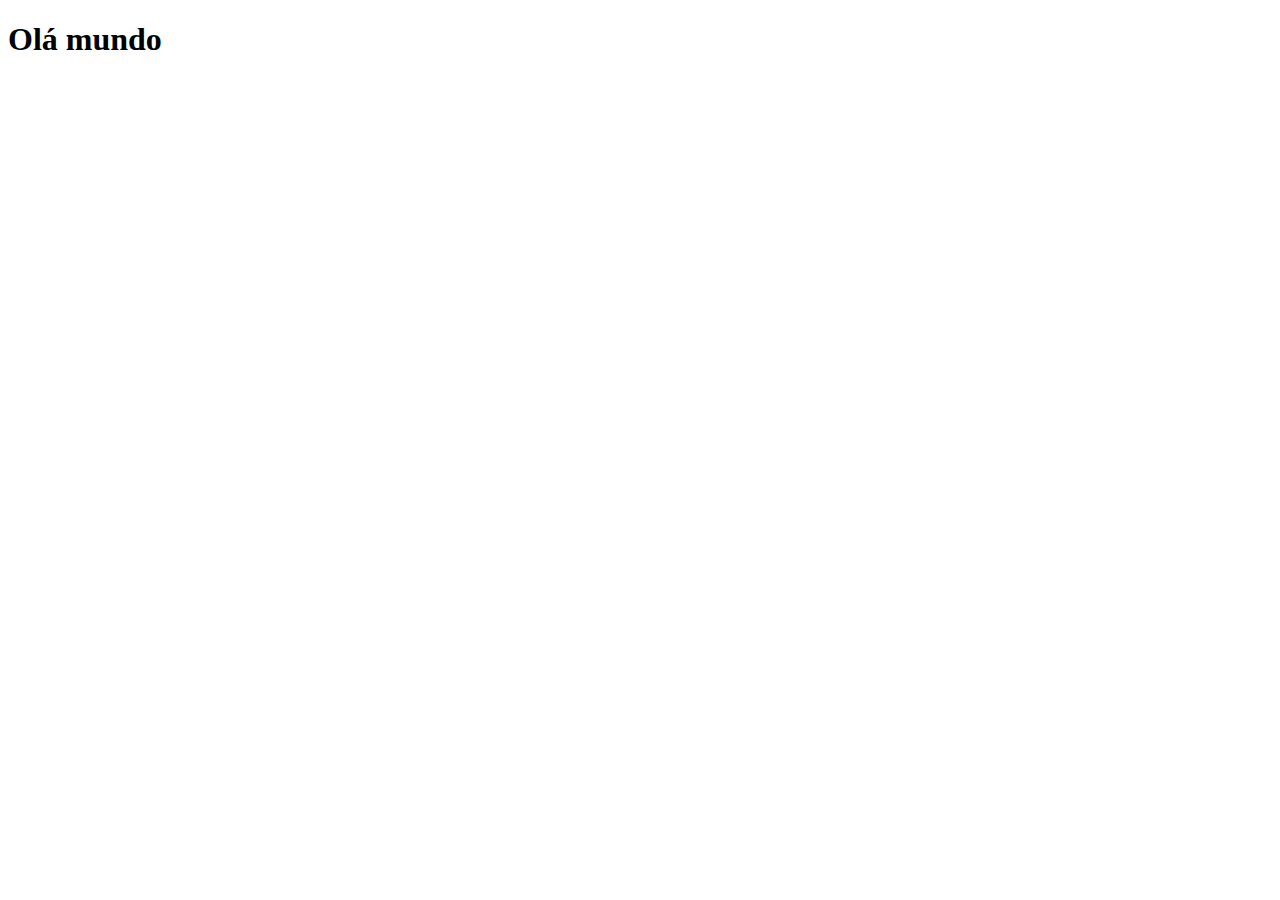
==== index.html @ 3e08b1bb "criei a pagina principal" ====
<!DOCTYPE html>
<html lang="pt-br">
<head>
    <meta charset="UTF-8">
    <meta name="viewport" content="width=device-width, initial-scale=1.0">
    <title>Projeto Redes Sociais</title>
    <link rel="shortcut icon" href="favicon.ico" type="image/x-icon">
</head>
<body>
    <h1>Olá mundo</h1>
</body>
</html>
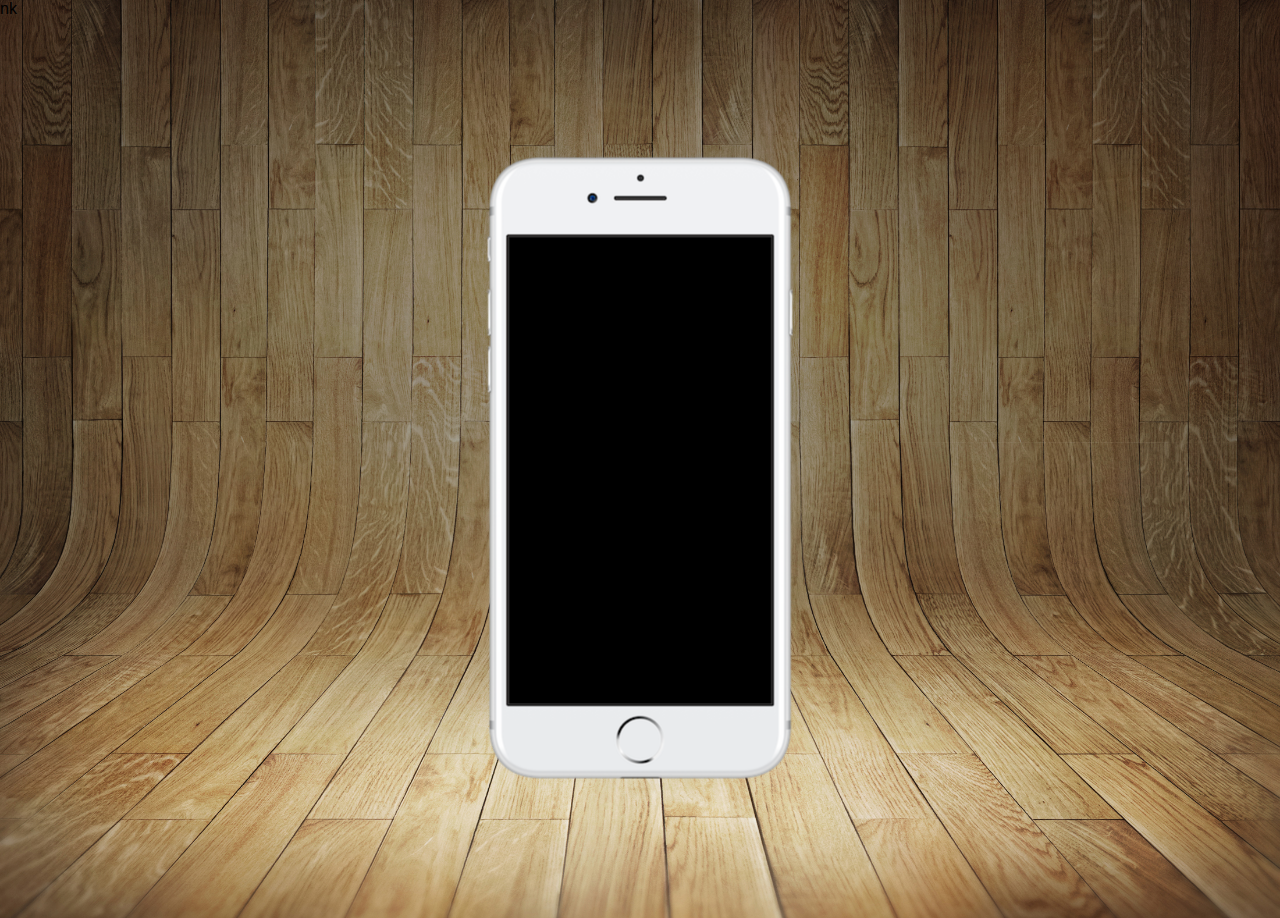
==== commit ba5d6a91: "criei o background" ====
--- a/index.html
+++ b/index.html
@@ -5,8 +5,16 @@
     <meta name="viewport" content="width=device-width, initial-scale=1.0">
     <title>Projeto Redes Sociais</title>
     <link rel="shortcut icon" href="favicon.ico" type="image/x-icon">
+    <link rel="stylesheet" href="estilos/style.css">nk
 </head>
 <body>
-    <h1>Olá mundo</h1>
+    <main>
+        <section id="telefone">
+
+        </section>
+        <section id="redes-sociais">
+
+        </section>
+    </main>
 </body>
 </html>--- a/estilos/style.css
+++ b/estilos/style.css
@@ -0,0 +1,29 @@
+@charset "UTF-8";
+
+* {
+    margin: 0;
+    padding: 0;
+    font-family: Arial, Helvetica, sans-serif;
+}
+html,body {
+    height: 100vh;
+    width: 100vw;
+}
+body {
+    background: url(../imagens/fundo-madeira.jpg) no-repeat top center;
+    background-size: cover;
+    background-attachment:fixed;
+}
+main {
+    position: relative;
+    height: 100vh;
+}
+section#telefone {
+    position: absolute;
+    top: 50%;
+    left: 50%;
+    transform: translate(-50%, -50%);
+    height: 627px;
+    width: 311px;
+    background: url(../imagens/frame-iphone.png) no-repeat;
+}
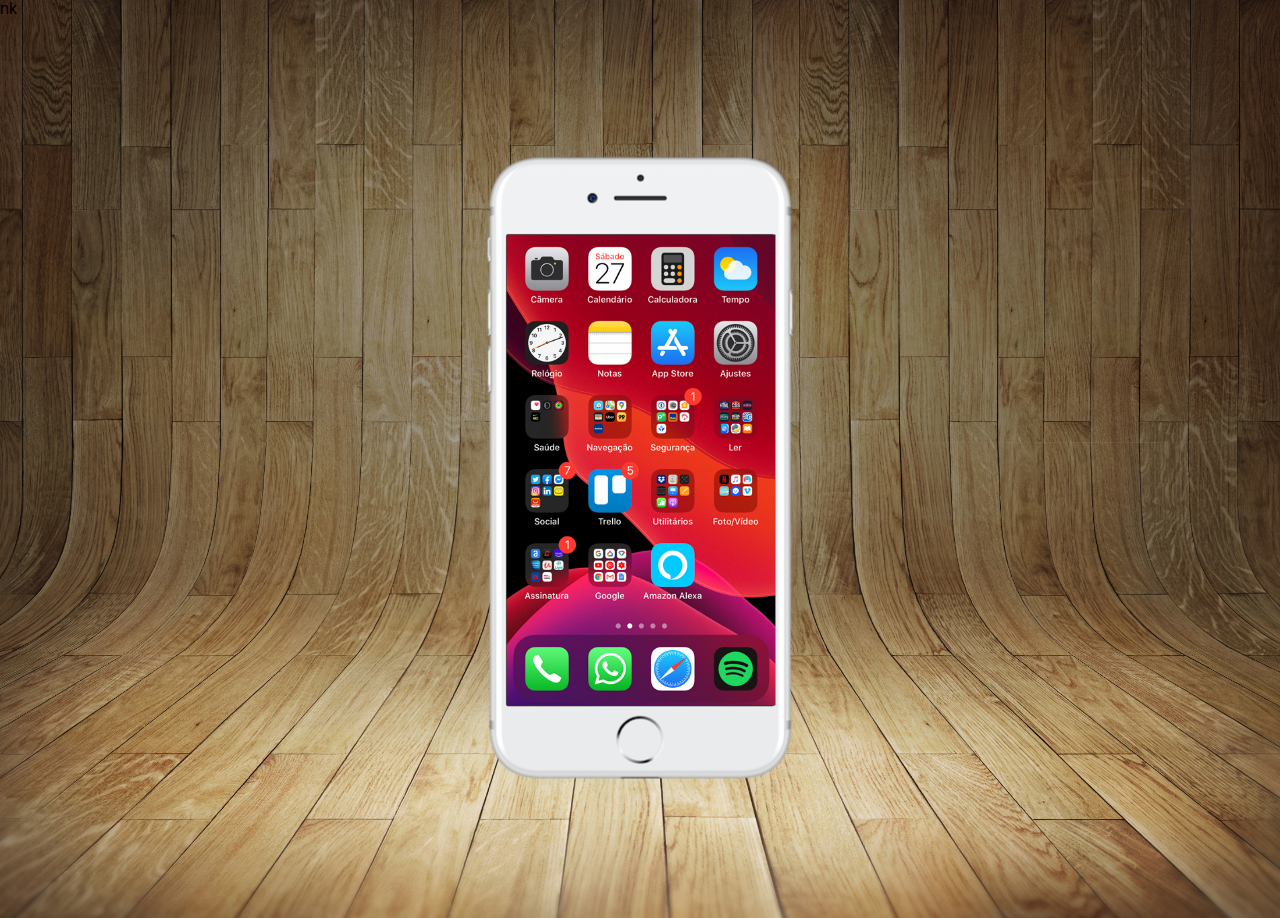
==== commit 5fc2c68f: "criei a tela home" ====
--- a/index.html
+++ b/index.html
@@ -10,7 +10,7 @@
 <body>
     <main>
         <section id="telefone">
-
+            <iframe src="home.html" frameborder="0" name="tela" id="tela"></iframe>
         </section>
         <section id="redes-sociais">
 
--- a/estilos/style.css
+++ b/estilos/style.css
@@ -27,3 +27,10 @@
     width: 311px;
     background: url(../imagens/frame-iphone.png) no-repeat;
 }
+iframe#tela {
+    position: relative;
+    top: 80px;
+    left: 22px;
+    width: 269px;
+    height: 471px;
+}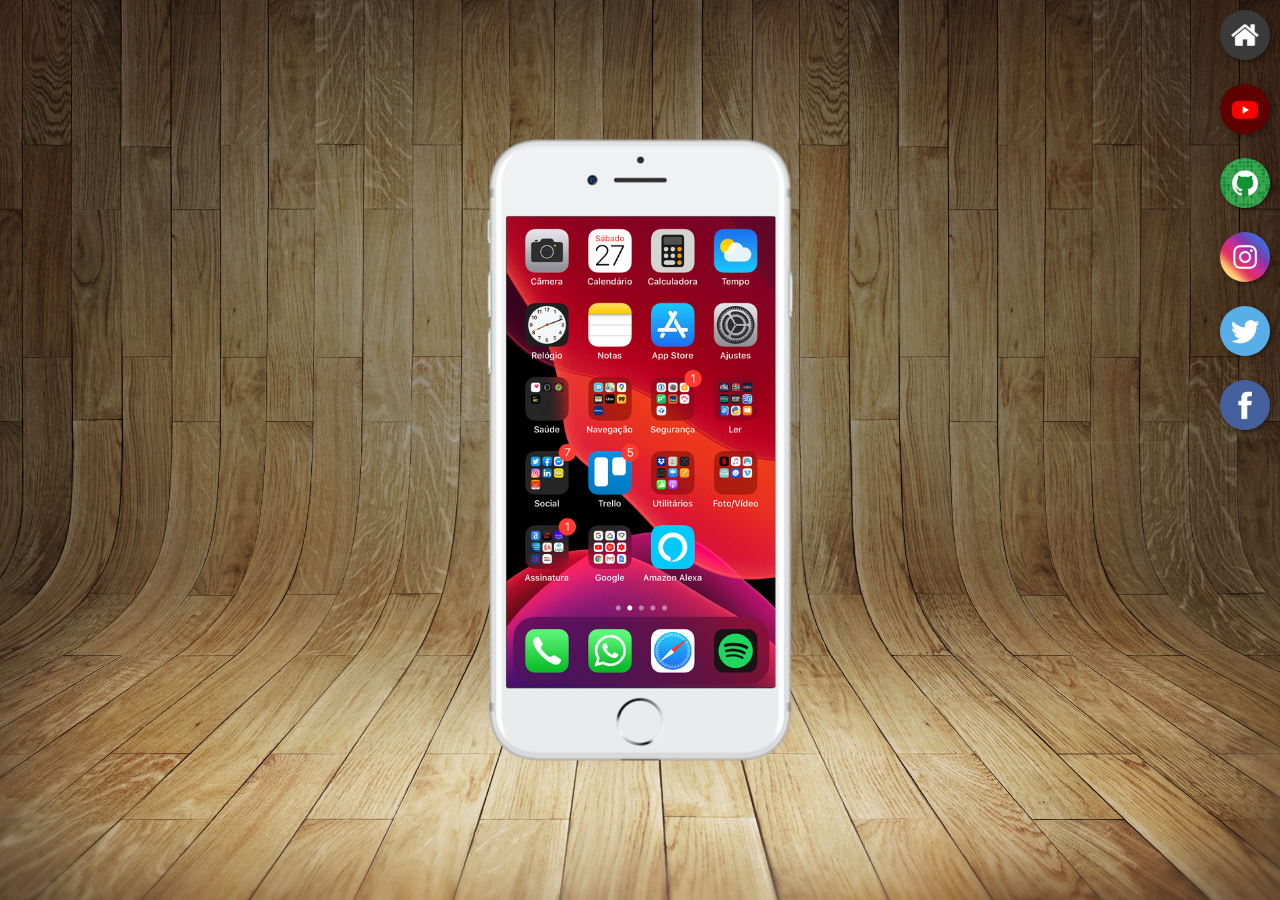
==== commit 453b0622: "criei botoes na lateral" ====
--- a/index.html
+++ b/index.html
@@ -5,15 +5,22 @@
     <meta name="viewport" content="width=device-width, initial-scale=1.0">
     <title>Projeto Redes Sociais</title>
     <link rel="shortcut icon" href="favicon.ico" type="image/x-icon">
-    <link rel="stylesheet" href="estilos/style.css">nk
+    <link rel="stylesheet" href="estilos/style.css">
 </head>
 <body>
     <main>
         <section id="telefone">
-            <iframe src="home.html" frameborder="0" name="tela" id="tela"></iframe>
+            <iframe src="home.html" frameborder="0" name="tela" id="tela">
+                Seu navegador não é compatível com isso
+            </iframe>
         </section>
         <section id="redes-sociais">
-
+            <a href="#" target="tela"><img src="imagens/logo-home.jpg" alt="Home"></a><br>
+            <a href="#" target="tela"><img src="imagens/logo-youtube.jpg" alt="YouTube"></a><br>
+            <a href="#" target="tela"><img src="imagens/logo-github.jpg" alt="Github"></a><br>
+            <a href="#" target="tela"><img src="imagens/logo-instagram.jpg" alt="Instagram"></a><br>
+            <a href="#" target="tela"><img src="imagens/logo-twitter.jpg" alt="Twitter"></a><br>
+            <a href="#" target="tela"><img src="imagens/logo-facebook.jpg" alt="Facebook"></a><br>
         </section>
     </main>
 </body>
--- a/estilos/style.css
+++ b/estilos/style.css
@@ -33,4 +33,21 @@
     left: 22px;
     width: 269px;
     height: 471px;
+}
+section#redes-sociais {
+    text-align: right;
+}
+section#redes-sociais img {
+    width:50px;
+    height:50px;
+    margin: 10px;
+    border-radius:50%;
+    box-shadow: 2px 2px 5px rgb(0, 0, 0, 0.400);
+    box-sizing: border-box;
+}
+section#redes-sociais img:hover {
+    border: 2px solid rgba(255, 255, 255, 0.636);
+    transform: translate(-10px, -10px);
+    box-shadow: 5px 5px 10px rgba(0, 0, 0, 0.62 3);
+    transition: .3s, border 1s;
 }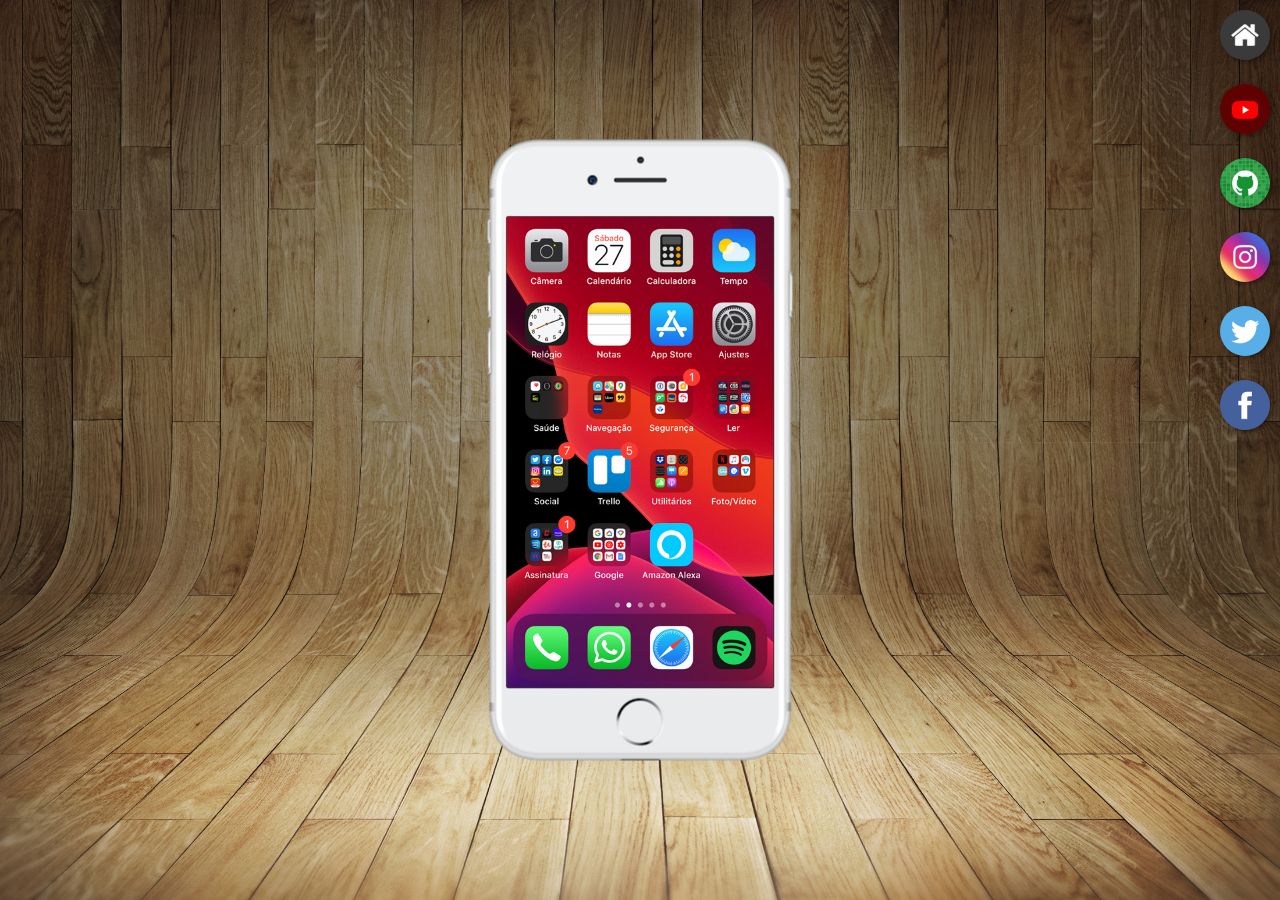
==== commit d62195b1: "conclui o desafio" ====
--- a/index.html
+++ b/index.html
@@ -15,12 +15,12 @@
             </iframe>
         </section>
         <section id="redes-sociais">
-            <a href="#" target="tela"><img src="imagens/logo-home.jpg" alt="Home"></a><br>
-            <a href="#" target="tela"><img src="imagens/logo-youtube.jpg" alt="YouTube"></a><br>
-            <a href="#" target="tela"><img src="imagens/logo-github.jpg" alt="Github"></a><br>
-            <a href="#" target="tela"><img src="imagens/logo-instagram.jpg" alt="Instagram"></a><br>
-            <a href="#" target="tela"><img src="imagens/logo-twitter.jpg" alt="Twitter"></a><br>
-            <a href="#" target="tela"><img src="imagens/logo-facebook.jpg" alt="Facebook"></a><br>
+            <a href="home.html" target="tela"><img src="imagens/logo-home.jpg" alt="Home"></a><br>
+            <a href="youtube.html" target="tela"><img src="imagens/logo-youtube.jpg" alt="YouTube"></a><br>
+            <a href="github.html" target="tela"><img src="imagens/logo-github.jpg" alt="Github"></a><br>
+            <a href="instagram.html" target="tela"><img src="imagens/logo-instagram.jpg" alt="Instagram"></a><br>
+            <a href="twitter.html" target="tela"><img src="imagens/logo-twitter.jpg" alt="Twitter"></a><br>
+            <a href="facebook.html" target="tela"><img src="imagens/logo-facebook.jpg" alt="Facebook"></a><br>
         </section>
     </main>
 </body>
--- a/estilos/style.css
+++ b/estilos/style.css
@@ -31,7 +31,7 @@
     position: relative;
     top: 80px;
     left: 22px;
-    width: 269px;
+    width: 267px;
     height: 471px;
 }
 section#redes-sociais {
